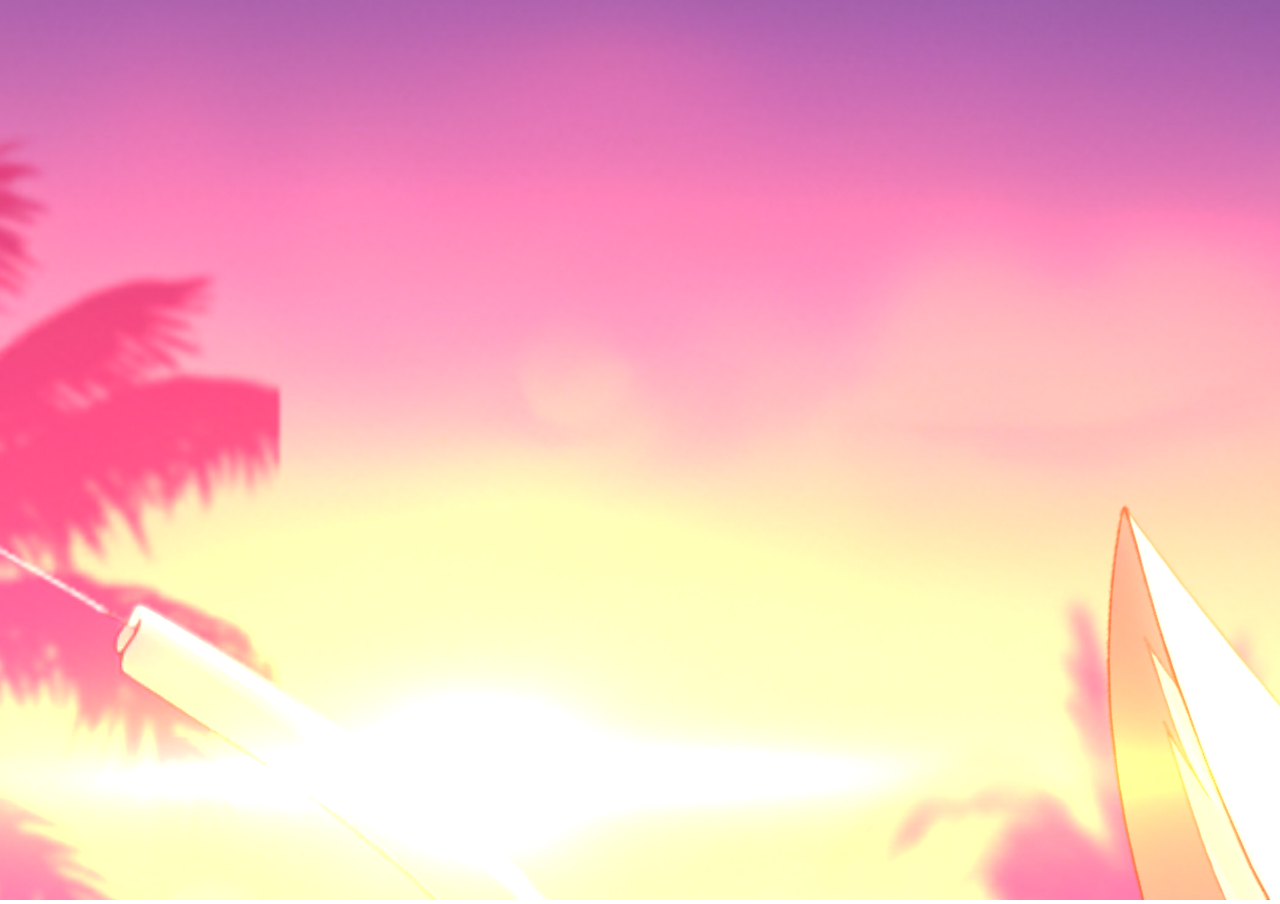
==== assets/live-bg/index.html @ 10613a7d "Auto refresh live background cache version" ====
<!doctype html>
<html lang="zh-CN">
  <head>
    <meta charset="UTF-8" />
    <meta name="viewport" content="width=device-width, initial-scale=1.0" />
    <title>Dynamic Background</title>
    <script>
      (() => {
        const cacheVersion = new URLSearchParams(window.location.search).get("v") || Date.now().toString();
        const style = document.createElement("link");
        style.rel = "stylesheet";
        style.href = `./assets/live-background.css?v=${encodeURIComponent(cacheVersion)}`;
        document.head.appendChild(style);
      })();
    </script>
    <style>
      .setting-button,
      .setting,
      #loading {
        display: none !important;
      }

      #badialog.badialog {
        opacity: 0 !important;
        visibility: hidden !important;
        pointer-events: none !important;
      }

      @media (max-width: 700px) {
        html,
        body,
        #app,
        canvas {
          min-height: 100vh;
          min-height: 100dvh;
        }
      }
    </style>
  </head>
  <body>
    <div id="app"></div>
    <script>
      (() => {
        const originalXHRSend = XMLHttpRequest.prototype.send;
        const nativeGetItem = Storage.prototype.getItem;
        const nativeSetItem = Storage.prototype.setItem;
        const blockedAudio = /(?:^|\/)Bgm\.wav(?:$|[?#])/i;
        const srcDescriptor = Object.getOwnPropertyDescriptor(HTMLMediaElement.prototype, "src");
        const nativePlay = HTMLMediaElement.prototype.play;
        const nativePause = HTMLMediaElement.prototype.pause;

        XMLHttpRequest.prototype.send = function (...args) {
          this.addEventListener("load", () => {
            if (!/loadJson\.json(?:$|[?#])/i.test(this.responseURL || "")) return;

            try {
              const data = JSON.parse(this.responseText);
              const model = data.SettingModel;
              const width = window.visualViewport?.width || window.innerWidth;
              const height = window.visualViewport?.height || window.innerHeight;
              const isCoarsePointer = window.matchMedia?.("(pointer: coarse)")?.matches || false;
              const bodyTouch = data.EventInfos?.find((item) => item.BoneName === "Belt_M");
              const isMobile = width <= 700 && isCoarsePointer;
              const isLaptop1080p = !isMobile && width <= 1920 && height <= 1080;

              if (bodyTouch) {
                bodyTouch.Width = 4200;
                bodyTouch.Height = 3600;
              }

              model.version = 9011;
              model.resolution = "8k";

              // 大屏/2K 默认不覆盖 x/y/scale，直接使用 loadJson.json 里的原始值。
              // 1920x1080 笔记本屏：在这里调人物大小和位置。
              if (isLaptop1080p) {
                model.scale = 0.8;
                model.x = 1000;
                model.y = 1350;
              }

              // 手机屏：在这里单独调人物大小和位置。
              if (isMobile) {
                const baseWidth = 390;
                const baseHeight = 844;
                const fit = Math.max(width / baseWidth, height / baseHeight);
                const xOffset = (width - baseWidth * fit) / 2;
                const yOffset = (height - baseHeight * fit) / 2;

                model.scale = Number((0.5 * fit).toFixed(4));
                model.x = Math.round(100 * fit + xOffset);
                model.y = Math.round(900 * fit + yOffset);
              }

              window.parent?.postMessage({
                source: "kuailebozi-live-branch",
                branch: isMobile ? "mobile" : isLaptop1080p ? "laptop1080p" : "desktop2k",
                width,
                height,
                coarse: isCoarsePointer,
                scale: model.scale,
                x: model.x,
                y: model.y,
              }, window.location.origin);

              model.bgmVolume = 0;
              model.talkVolume = 0.82;
              model.panelDisplay = false;
              model.showTouch = false;
              model.showTalkDialog = true;

              Object.defineProperty(this, "responseText", { value: JSON.stringify(data) });
              Object.defineProperty(this, "response", { value: JSON.stringify(data) });
            } catch {
              // Keep the packaged background running even if a browser disallows response rewriting.
            }
          });

          return originalXHRSend.apply(this, args);
        };

        Storage.prototype.getItem = function (key) {
          if (key === "CH0295_home.skel") return null;
          return nativeGetItem.call(this, key);
        };

        Storage.prototype.setItem = function (key, value) {
          if (key === "CH0295_home.skel") return;
          return nativeSetItem.call(this, key, value);
        };

        if (srcDescriptor?.set && srcDescriptor?.get) {
          Object.defineProperty(HTMLMediaElement.prototype, "src", {
            configurable: true,
            enumerable: srcDescriptor.enumerable,
            get() {
              return srcDescriptor.get.call(this);
            },
            set(value) {
              if (this.id === "bgm" || blockedAudio.test(String(value || ""))) {
                this.removeAttribute("src");
                return;
              }

              srcDescriptor.set.call(this, value);
            },
          });
        }

        HTMLMediaElement.prototype.play = function () {
          if (this.id === "bgm" || blockedAudio.test(this.currentSrc || this.src || "")) {
            return Promise.resolve();
          }

          return nativePlay.call(this);
        };
        HTMLMediaElement.prototype.pause = function () {
          return nativePause.call(this);
        };

        function postDialogState() {
          const dialog = document.getElementById("badialog");
          if (!dialog) return;

          window.parent?.postMessage({
            source: "kuailebozi-live-dialog",
            visible: dialog.classList.contains("opacity-in"),
            text: dialog.textContent.trim(),
          }, window.location.origin);
        }

        function initDialogBridge() {
          const dialog = document.getElementById("badialog");
          if (!dialog) {
            window.setTimeout(initDialogBridge, 100);
            return;
          }

          const observer = new MutationObserver(postDialogState);
          observer.observe(dialog, {
            attributes: true,
            childList: true,
            characterData: true,
            subtree: true,
          });
          postDialogState();
        }

        if (document.readyState === "loading") {
          document.addEventListener("DOMContentLoaded", initDialogBridge, { once: true });
        } else {
          initDialogBridge();
        }

        function postBackgroundReady() {
          window.parent?.postMessage({
            source: "kuailebozi-live-ready",
          }, window.location.origin);
        }

        function initReadyBridge() {
          const app = document.getElementById("app");
          let sent = false;

          function maybeReady() {
            if (sent) return;
            const loading = document.getElementById("loading");
            const canvas = document.querySelector("canvas");
            if (loading || !canvas) return;
            sent = true;
            requestAnimationFrame(() => requestAnimationFrame(postBackgroundReady));
          }

          const observer = new MutationObserver(maybeReady);
          observer.observe(app || document.body, { childList: true, subtree: true });
          maybeReady();
          window.setTimeout(maybeReady, 15000);
        }

        if (document.readyState === "loading") {
          document.addEventListener("DOMContentLoaded", initReadyBridge, { once: true });
        } else {
          initReadyBridge();
        }
      })();
    </script>
    <script>
      (() => {
        const cacheVersion = new URLSearchParams(window.location.search).get("v") || Date.now().toString();
        const script = document.createElement("script");
        script.type = "module";
        script.src = `./assets/live-background.js?v=${encodeURIComponent(cacheVersion)}`;
        document.body.appendChild(script);
      })();
    </script>
  </body>
</html>
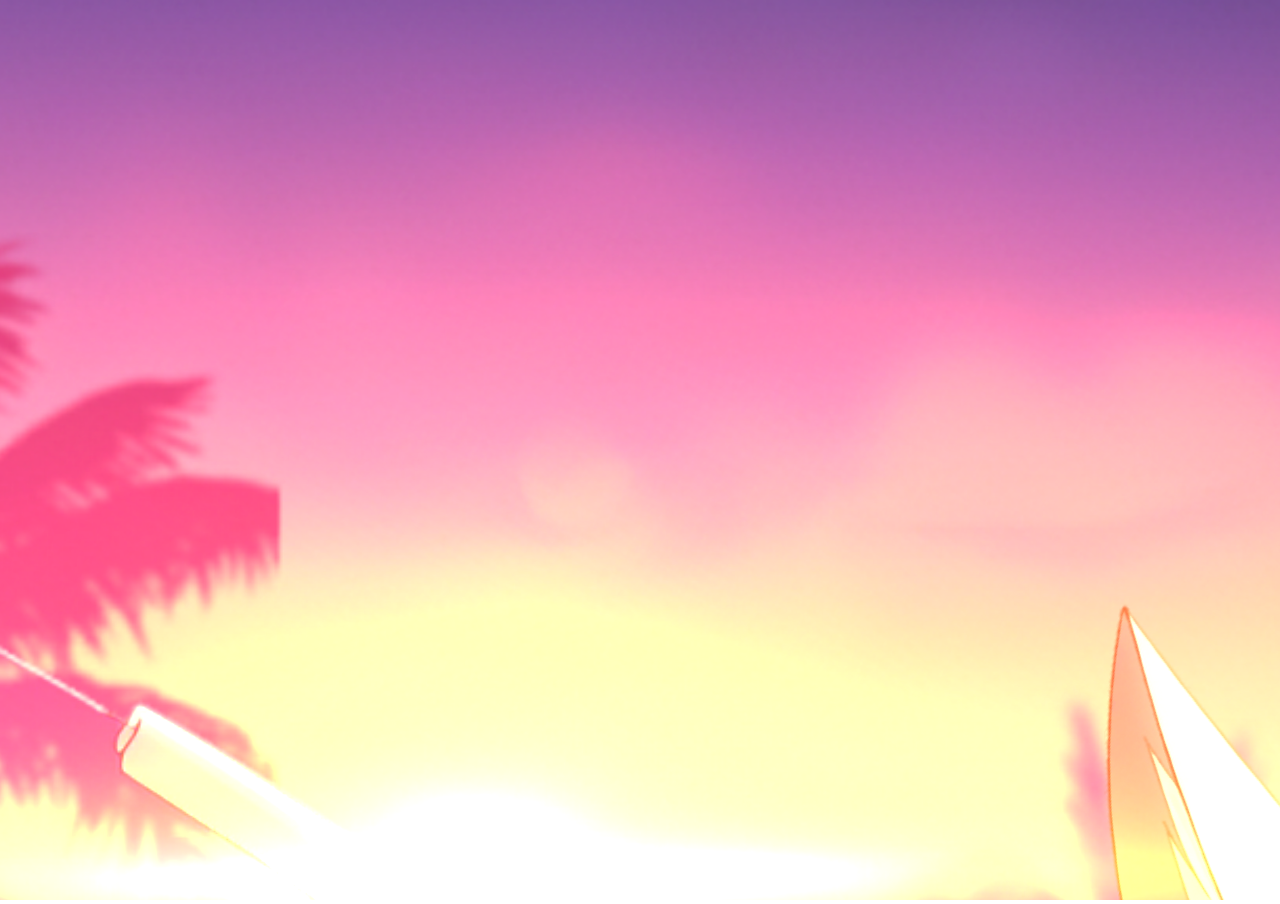
==== commit 4c52cf4a: "Tune laptop live background position" ====
--- a/assets/live-bg/index.html
+++ b/assets/live-bg/index.html
@@ -76,7 +76,7 @@
               if (isLaptop1080p) {
                 model.scale = 0.8;
                 model.x = 1000;
-                model.y = 1350;
+                model.y = 1450;
               }
 
               // 手机屏：在这里单独调人物大小和位置。
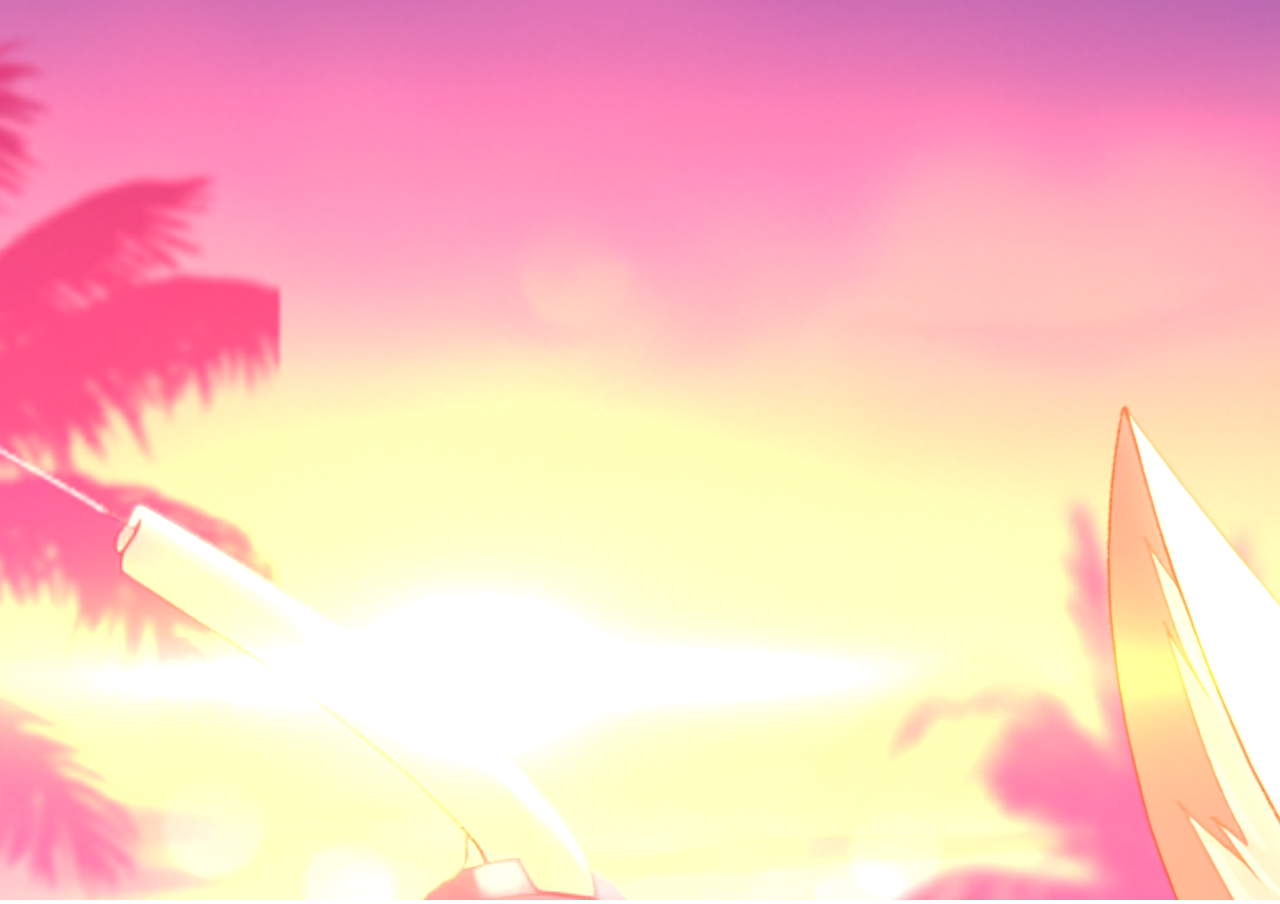
==== commit 82e05232: "Auto refresh live background cache version" ====
--- a/assets/live-bg/index.html
+++ b/assets/live-bg/index.html
@@ -76,7 +76,7 @@
               if (isLaptop1080p) {
                 model.scale = 0.8;
                 model.x = 1000;
-                model.y = 1450;
+                model.y = 1250;
               }
 
               // 手机屏：在这里单独调人物大小和位置。
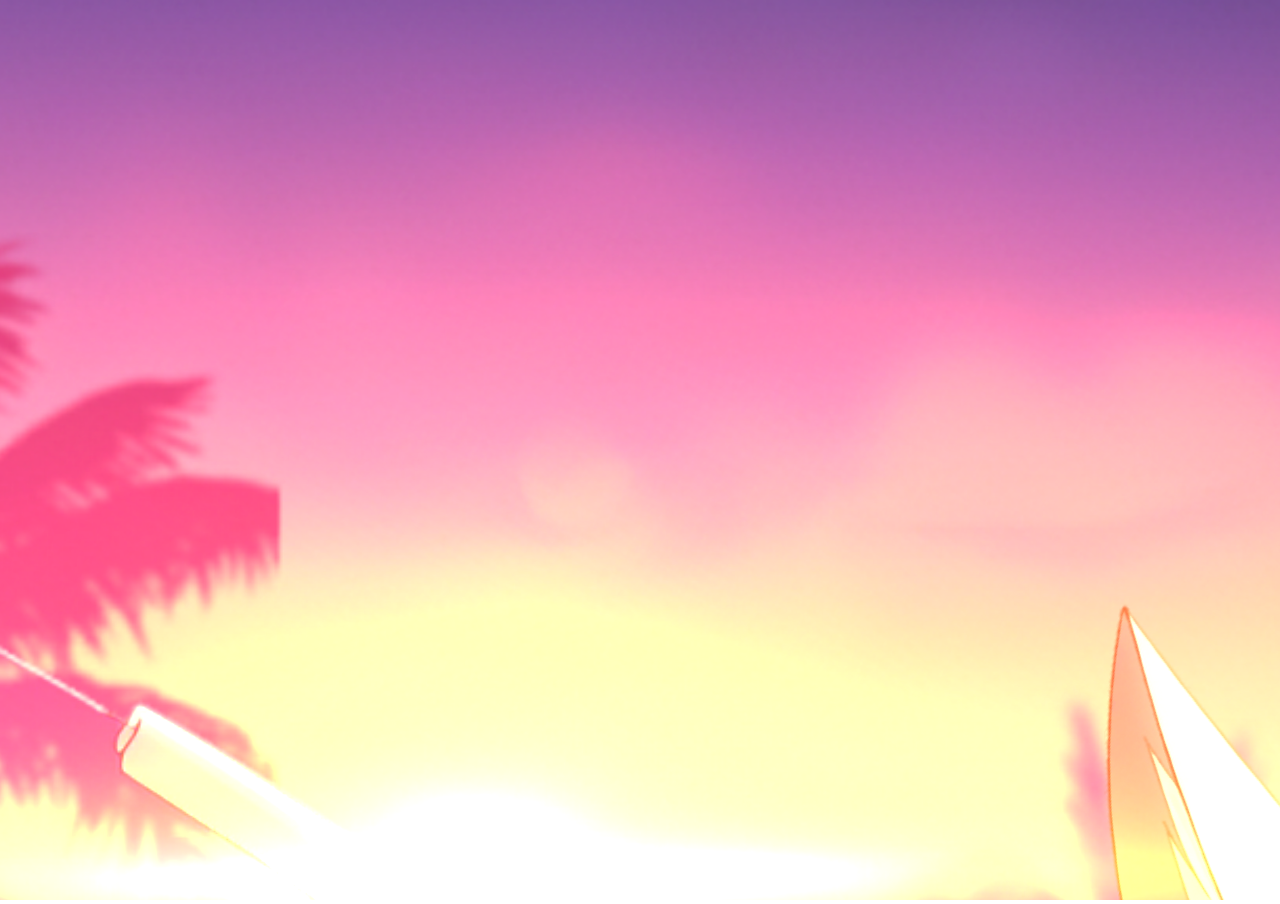
==== commit 07bc0512: "Wait for live background before entering site" ====
--- a/assets/live-bg/index.html
+++ b/assets/live-bg/index.html
@@ -76,7 +76,7 @@
               if (isLaptop1080p) {
                 model.scale = 0.8;
                 model.x = 1000;
-                model.y = 1250;
+                model.y = 1450;
               }
 
               // 手机屏：在这里单独调人物大小和位置。
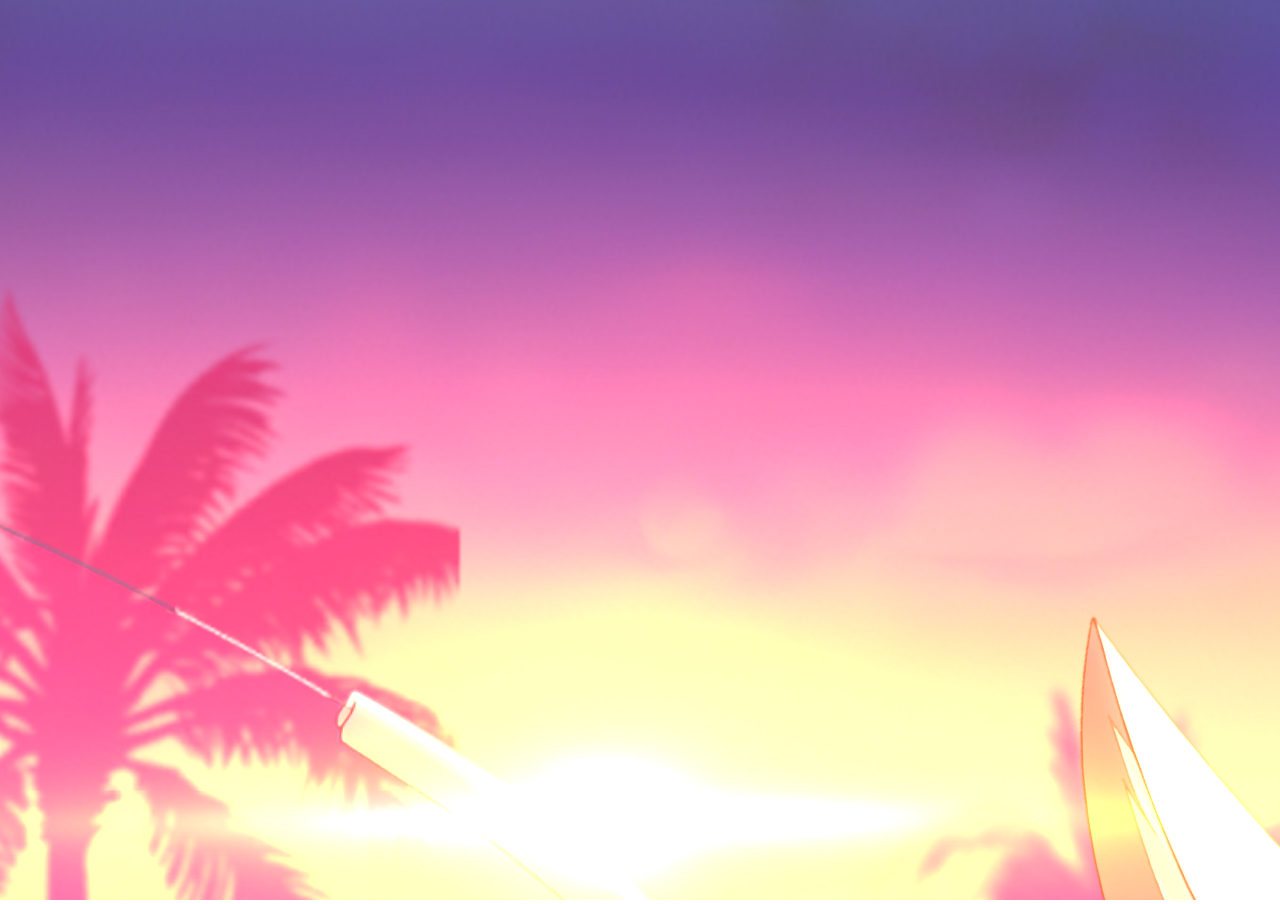
==== commit cd5230aa: "Wait for live background before entering site" ====
--- a/assets/live-bg/index.html
+++ b/assets/live-bg/index.html
@@ -74,9 +74,9 @@
               // 大屏/2K 默认不覆盖 x/y/scale，直接使用 loadJson.json 里的原始值。
               // 1920x1080 笔记本屏：在这里调人物大小和位置。
               if (isLaptop1080p) {
-                model.scale = 0.8;
+                model.scale = 0.6;
                 model.x = 1000;
-                model.y = 1450;
+                model.y = 1250;
               }
 
               // 手机屏：在这里单独调人物大小和位置。
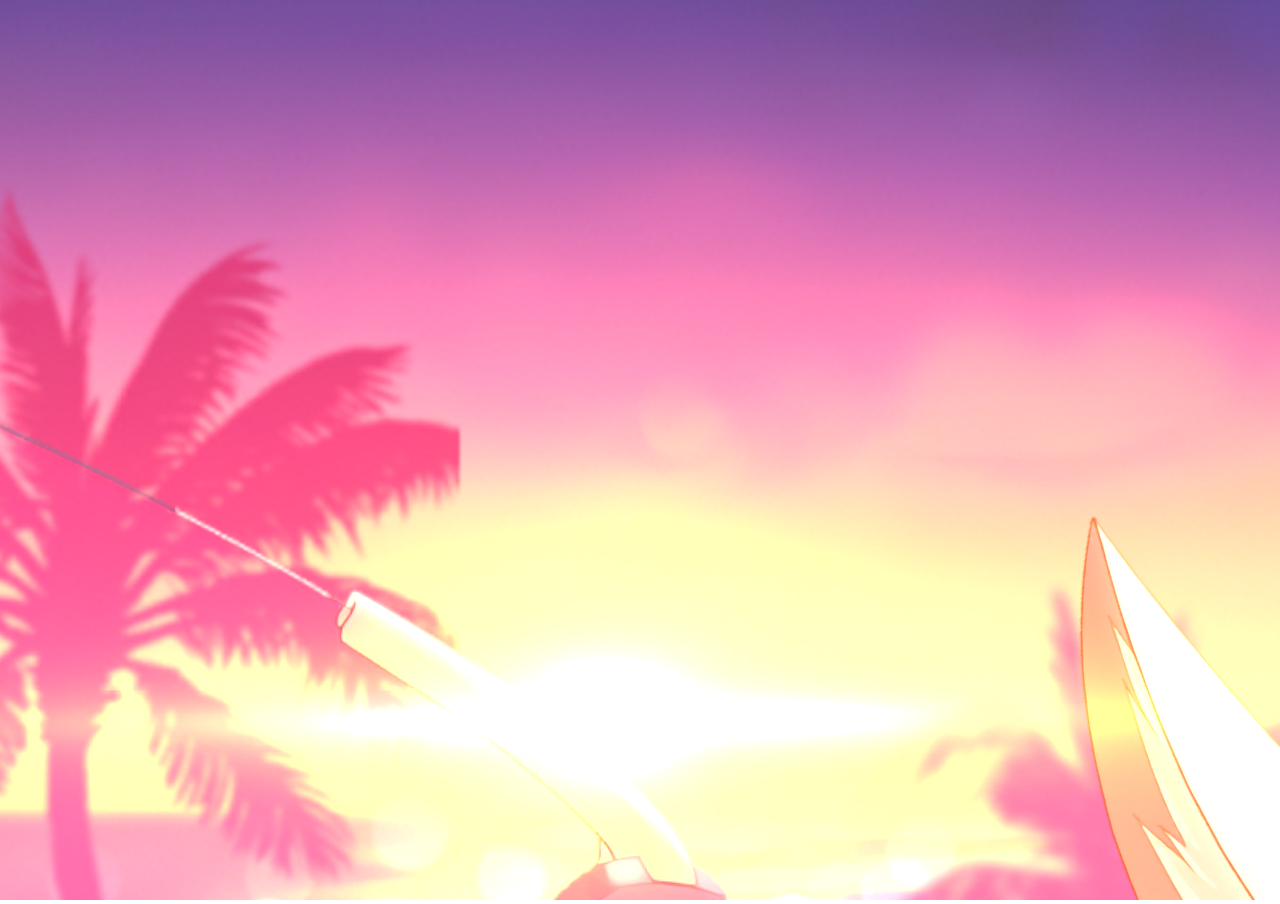
==== commit 99429964: "Wait for live background before entering site" ====
--- a/assets/live-bg/index.html
+++ b/assets/live-bg/index.html
@@ -76,7 +76,7 @@
               if (isLaptop1080p) {
                 model.scale = 0.6;
                 model.x = 1000;
-                model.y = 1250;
+                model.y = 1150;
               }
 
               // 手机屏：在这里单独调人物大小和位置。
